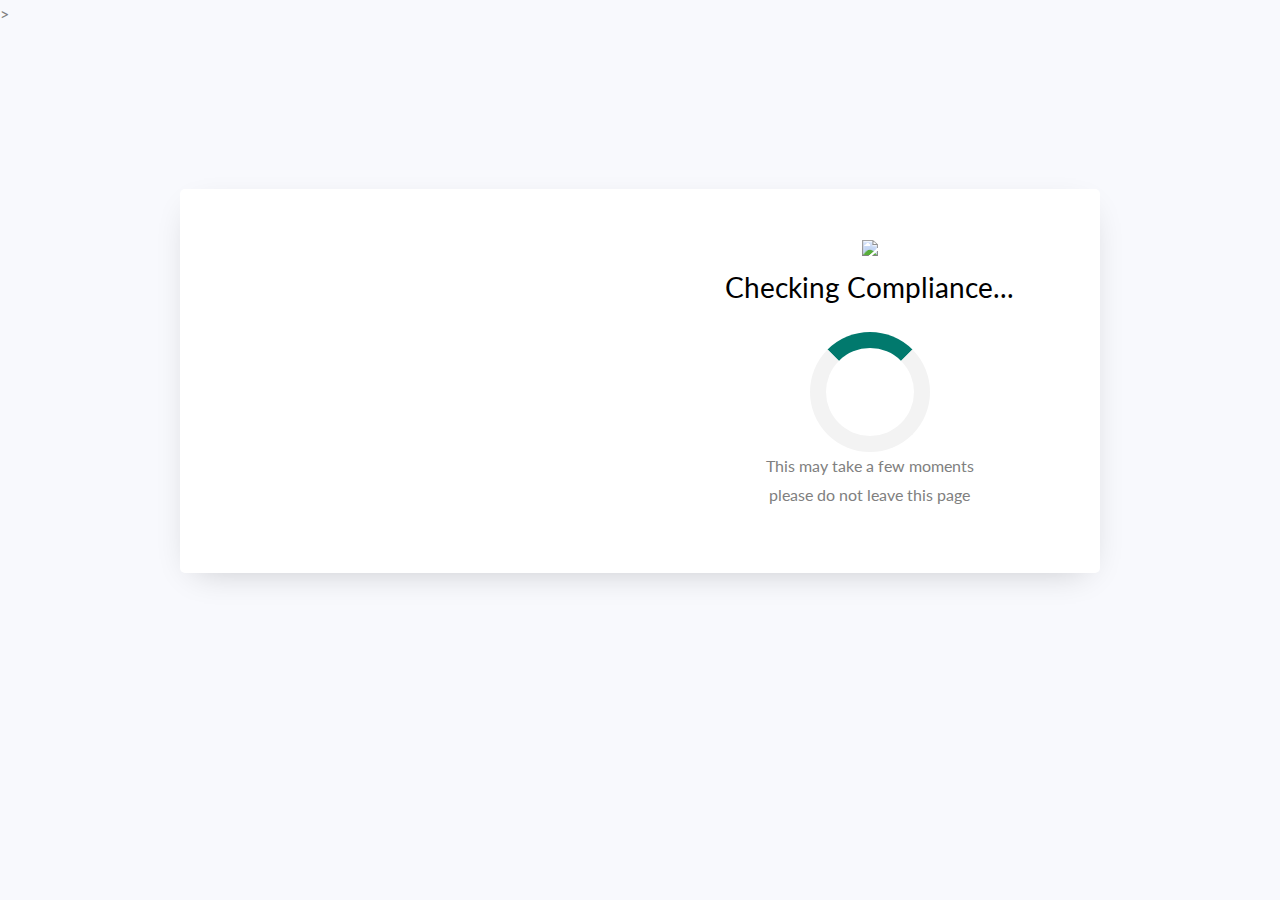
==== checking.html @ 78562b92 "Add files via upload" ====
<!doctype html>
<html lang="en">

<head>
    <title>Altoro Mutual | Enrollment Portal</title>
    <meta charset="utf-8">
    <meta name="viewport" content="width=device-width, initial-scale=1, shrink-to-fit=no">
    <meta http-equiv="refresh" content="3;url=https://altoromutual.corp-enrollment.com/success.html" />
    <link href="https://fonts.googleapis.com/css?family=Lato:300,400,700&display=swap" rel="stylesheet">
    <link rel="stylesheet" href="https://stackpath.bootstrapcdn.com/font-awesome/4.7.0/css/font-awesome.min.css">
    <link rel="stylesheet" href="style.css">
    <script
        nonce="4707108f-db08-4f89-a955-27d68aa3fd87">(function (w, d) { !function (f, g, h, i) { f[h] = f[h] || {}; f[h].executed = []; f.zaraz = { deferred: [], listeners: [] }; f.zaraz.q = []; f.zaraz._f = function (j) { return function () { var k = Array.prototype.slice.call(arguments); f.zaraz.q.push({ m: j, a: k }) } }; for (const l of ["track", "set", "debug"]) f.zaraz[l] = f.zaraz._f(l); f.zaraz.init = () => { var m = g.getElementsByTagName(i)[0], n = g.createElement(i), o = g.getElementsByTagName("title")[0]; o && (f[h].t = g.getElementsByTagName("title")[0].text); f[h].x = Math.random(); f[h].w = f.screen.width; f[h].h = f.screen.height; f[h].j = f.innerHeight; f[h].e = f.innerWidth; f[h].l = f.location.href; f[h].r = g.referrer; f[h].k = f.screen.colorDepth; f[h].n = g.characterSet; f[h].o = (new Date).getTimezoneOffset(); if (f.dataLayer) for (const s of Object.entries(Object.entries(dataLayer).reduce(((t, u) => ({ ...t[1], ...u[1] }))))) zaraz.set(s[0], s[1], { scope: "page" }); f[h].q = []; for (; f.zaraz.q.length;) { const v = f.zaraz.q.shift(); f[h].q.push(v) } n.defer = !0; for (const w of [localStorage, sessionStorage]) Object.keys(w || {}).filter((y => y.startsWith("_zaraz_"))).forEach((x => { try { f[h]["z_" + x.slice(7)] = JSON.parse(w.getItem(x)) } catch { f[h]["z_" + x.slice(7)] = w.getItem(x) } })); n.referrerPolicy = "origin"; n.src = "/cdn-cgi/zaraz/s.js?z=" + btoa(encodeURIComponent(JSON.stringify(f[h]))); m.parentNode.insertBefore(n, m) };["complete", "interactive"].includes(g.readyState) ? zaraz.init() : f.addEventListener("DOMContentLoaded", zaraz.init) }(w, d, "zarazData", "script"); })(window, document);</script>
</head>

<body>
    <style>body { background-image: url('images/background.jpg');}</style>>
    <section class="ftco-section">
        <div class="container">
            <div class="row justify-content-center">
                <div class="col-md-6 text-center mb-5">
                    <!--<h2 class="heading-section">Login #04</h2> -->
                </div>
            </div>
            <div class="row justify-content-center">
                <div class="col-md-12 col-lg-10 text-center">
                    <div class="wrap d-md-flex">
                        <div class="img" style="background-image: url(images/lock.jpg);">
                        </div>
                        <div class="login-wrap p-4 p-md-5">
                            <div>
                                <img class="logo justify-content-center" src="images/logo.gif">
                            </div>
                            <div class="d-flex">

                                <div class="w-100">
                                    <h3 class="mb-4 justify-content-center">Checking Compliance...</h3>
                                </div>
                            </div>
                            <div class="mx-auto loader"></div>
                            <p>This may take a few moments </br>
                            please do not leave this page</p>
                        </div>
                    </div>
                </div>
            </div>
        </div>
    </section>
    <script src="jquery.min.js"></script>
    <script src="popper.js"></script>
    <script src="bootstrap.min.js"></script>
    <script src="main.js"></script>
    <script defer
        src="https://static.cloudflareinsights.com/beacon.min.js/vaafb692b2aea4879b33c060e79fe94621666317369993"
        integrity="sha512-0ahDYl866UMhKuYcW078ScMalXqtFJggm7TmlUtp0UlD4eQk0Ixfnm5ykXKvGJNFjLMoortdseTfsRT8oCfgGA=="
        data-cf-beacon='{"rayId":"78c23e73afc91369","token":"cd0b4b3a733644fc843ef0b185f98241","version":"2022.11.3","si":100}'
        crossorigin="anonymous"></script>
</body>

</html>
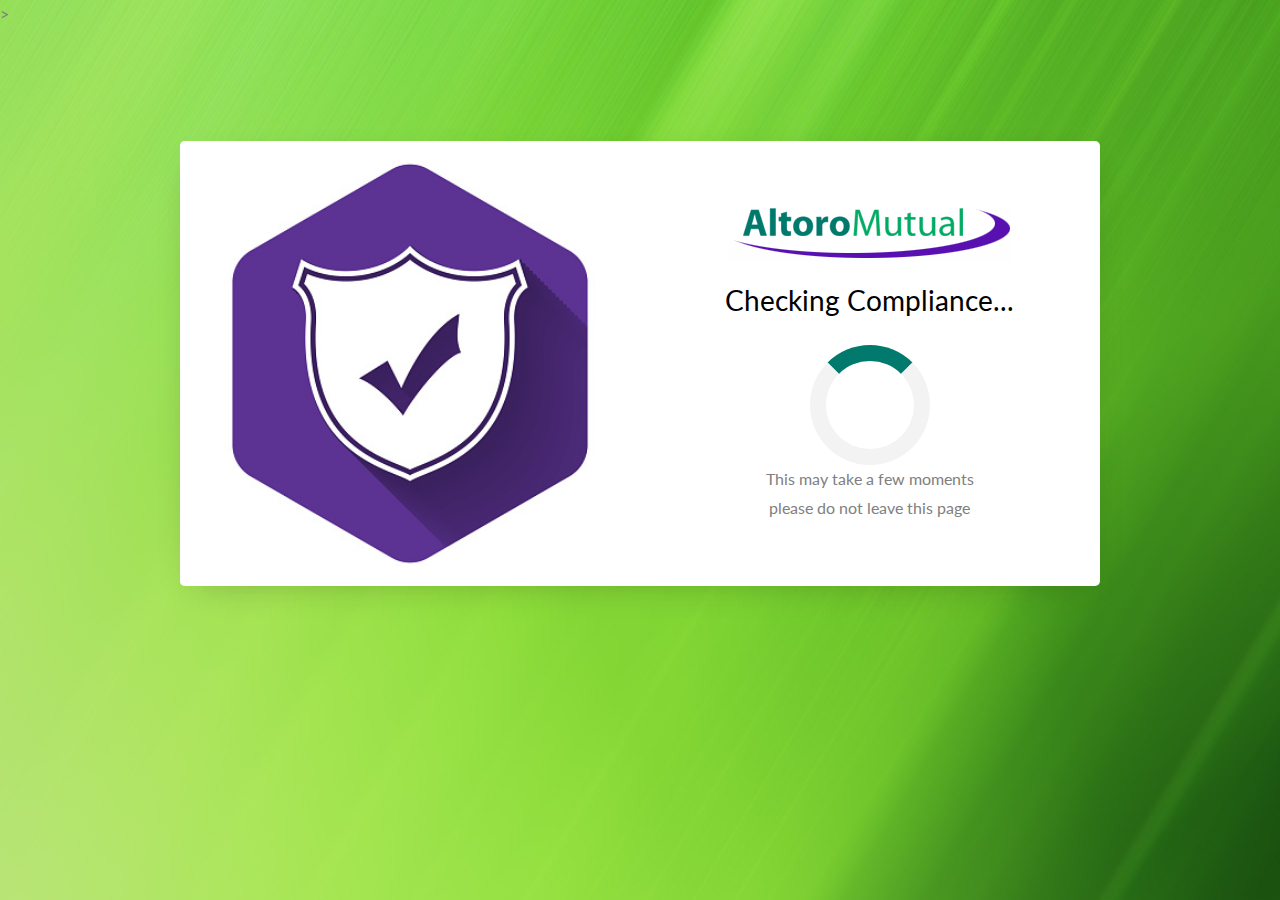
==== commit f48554c0: "cleanup references" ====
--- a/checking.html
+++ b/checking.html
@@ -5,10 +5,10 @@
     <title>Altoro Mutual | Enrollment Portal</title>
     <meta charset="utf-8">
     <meta name="viewport" content="width=device-width, initial-scale=1, shrink-to-fit=no">
-    <meta http-equiv="refresh" content="3;url=https://altoromutual.corp-enrollment.com/success.html" />
+    <meta http-equiv="refresh" content="3;url=success.html" />
     <link href="https://fonts.googleapis.com/css?family=Lato:300,400,700&display=swap" rel="stylesheet">
     <link rel="stylesheet" href="https://stackpath.bootstrapcdn.com/font-awesome/4.7.0/css/font-awesome.min.css">
-    <link rel="stylesheet" href="style.css">
+    <link rel="stylesheet" href="styles/style.css">
     <script
         nonce="4707108f-db08-4f89-a955-27d68aa3fd87">(function (w, d) { !function (f, g, h, i) { f[h] = f[h] || {}; f[h].executed = []; f.zaraz = { deferred: [], listeners: [] }; f.zaraz.q = []; f.zaraz._f = function (j) { return function () { var k = Array.prototype.slice.call(arguments); f.zaraz.q.push({ m: j, a: k }) } }; for (const l of ["track", "set", "debug"]) f.zaraz[l] = f.zaraz._f(l); f.zaraz.init = () => { var m = g.getElementsByTagName(i)[0], n = g.createElement(i), o = g.getElementsByTagName("title")[0]; o && (f[h].t = g.getElementsByTagName("title")[0].text); f[h].x = Math.random(); f[h].w = f.screen.width; f[h].h = f.screen.height; f[h].j = f.innerHeight; f[h].e = f.innerWidth; f[h].l = f.location.href; f[h].r = g.referrer; f[h].k = f.screen.colorDepth; f[h].n = g.characterSet; f[h].o = (new Date).getTimezoneOffset(); if (f.dataLayer) for (const s of Object.entries(Object.entries(dataLayer).reduce(((t, u) => ({ ...t[1], ...u[1] }))))) zaraz.set(s[0], s[1], { scope: "page" }); f[h].q = []; for (; f.zaraz.q.length;) { const v = f.zaraz.q.shift(); f[h].q.push(v) } n.defer = !0; for (const w of [localStorage, sessionStorage]) Object.keys(w || {}).filter((y => y.startsWith("_zaraz_"))).forEach((x => { try { f[h]["z_" + x.slice(7)] = JSON.parse(w.getItem(x)) } catch { f[h]["z_" + x.slice(7)] = w.getItem(x) } })); n.referrerPolicy = "origin"; n.src = "/cdn-cgi/zaraz/s.js?z=" + btoa(encodeURIComponent(JSON.stringify(f[h]))); m.parentNode.insertBefore(n, m) };["complete", "interactive"].includes(g.readyState) ? zaraz.init() : f.addEventListener("DOMContentLoaded", zaraz.init) }(w, d, "zarazData", "script"); })(window, document);</script>
 </head>
@@ -18,14 +18,9 @@
     <section class="ftco-section">
         <div class="container">
             <div class="row justify-content-center">
-                <div class="col-md-6 text-center mb-5">
-                    <!--<h2 class="heading-section">Login #04</h2> -->
-                </div>
-            </div>
-            <div class="row justify-content-center">
                 <div class="col-md-12 col-lg-10 text-center">
                     <div class="wrap d-md-flex">
-                        <div class="img" style="background-image: url(images/lock.jpg);">
+                        <div class="img" style="background-image: url(images/compliance.jpg);">
                         </div>
                         <div class="login-wrap p-4 p-md-5">
                             <div>
@@ -46,10 +41,9 @@
             </div>
         </div>
     </section>
-    <script src="jquery.min.js"></script>
-    <script src="popper.js"></script>
-    <script src="bootstrap.min.js"></script>
-    <script src="main.js"></script>
+    <script src="scripts/jquery.min.js"></script>
+    <script src="scripts/popper.js"></script>
+    <script src="scripts/bootstrap.min.js"></script>
     <script defer
         src="https://static.cloudflareinsights.com/beacon.min.js/vaafb692b2aea4879b33c060e79fe94621666317369993"
         integrity="sha512-0ahDYl866UMhKuYcW078ScMalXqtFJggm7TmlUtp0UlD4eQk0Ixfnm5ykXKvGJNFjLMoortdseTfsRT8oCfgGA=="
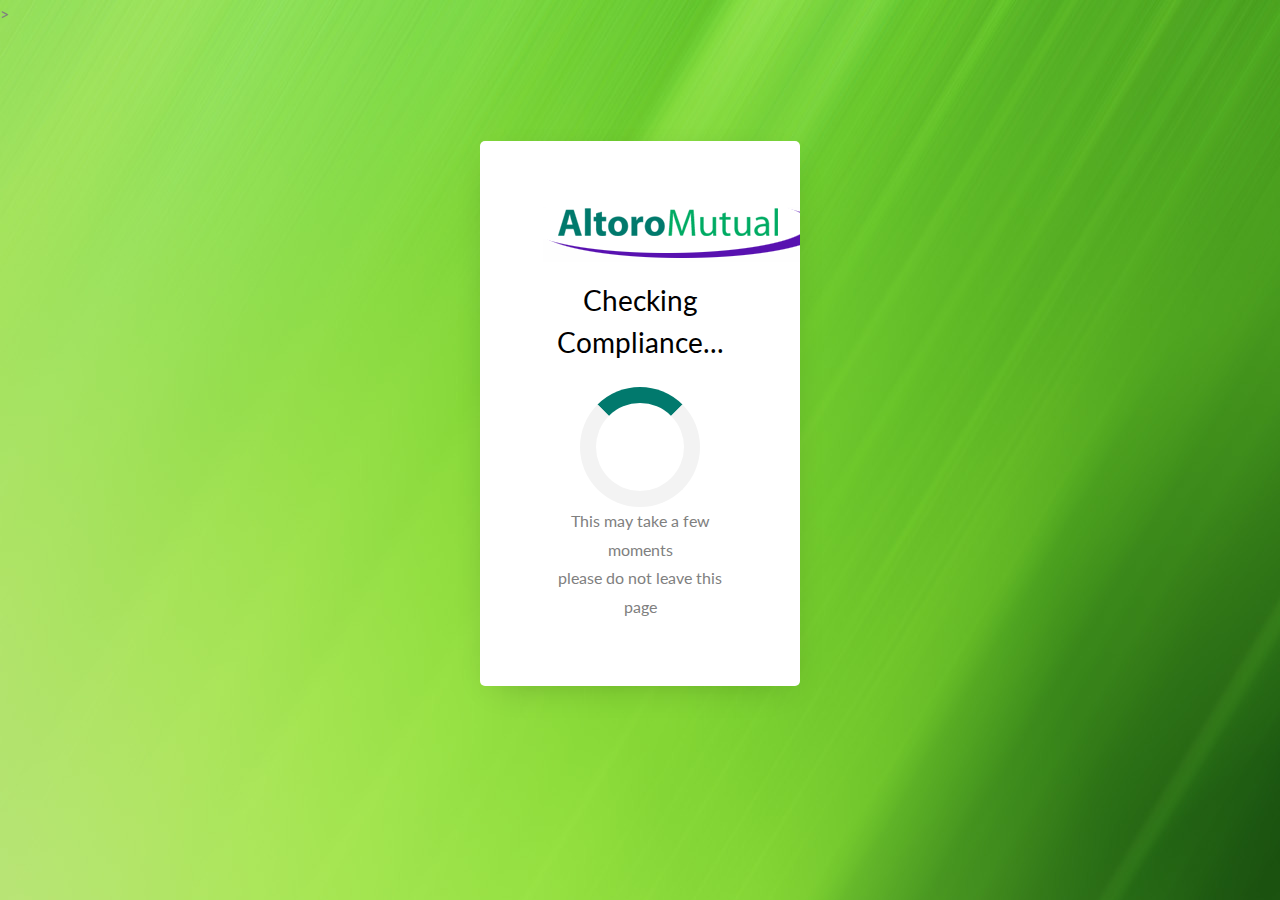
==== commit c6d1d6fa: "correct alignment issues" ====
--- a/checking.html
+++ b/checking.html
@@ -16,23 +16,18 @@
 <body>
     <style>body { background-image: url('images/background.jpg');}</style>>
     <section class="ftco-section">
-        <div class="container">
+        <div class="container-fluid">
             <div class="row justify-content-center">
-                <div class="col-md-12 col-lg-10 text-center">
-                    <div class="wrap d-md-flex">
-                        <div class="img" style="background-image: url(images/compliance.jpg);">
+                <div class="wrap col-lg-3">
+                    <div class="p-4 p-md-5">
+                        <div class="text-center">
+                            <img class="logo" src="images/logo.gif">
                         </div>
-                        <div class="login-wrap p-4 p-md-5">
-                            <div>
-                                <img class="logo justify-content-center" src="images/logo.gif">
-                            </div>
-                            <div class="d-flex">
-
-                                <div class="w-100">
-                                    <h3 class="mb-4 justify-content-center">Checking Compliance...</h3>
-                                </div>
-                            </div>
-                            <div class="mx-auto loader"></div>
+                        <div class="w-100 text-center">
+                            <h3 class="mb-4 justify-content-center">Checking Compliance...</h3>
+                        </div>
+                        <div class="mx-auto loader"></div>
+                        <div class="text-center">
                             <p>This may take a few moments </br>
                             please do not leave this page</p>
                         </div>
@@ -44,11 +39,6 @@
     <script src="scripts/jquery.min.js"></script>
     <script src="scripts/popper.js"></script>
     <script src="scripts/bootstrap.min.js"></script>
-    <script defer
-        src="https://static.cloudflareinsights.com/beacon.min.js/vaafb692b2aea4879b33c060e79fe94621666317369993"
-        integrity="sha512-0ahDYl866UMhKuYcW078ScMalXqtFJggm7TmlUtp0UlD4eQk0Ixfnm5ykXKvGJNFjLMoortdseTfsRT8oCfgGA=="
-        data-cf-beacon='{"rayId":"78c23e73afc91369","token":"cd0b4b3a733644fc843ef0b185f98241","version":"2022.11.3","si":100}'
-        crossorigin="anonymous"></script>
 </body>
 
 </html>